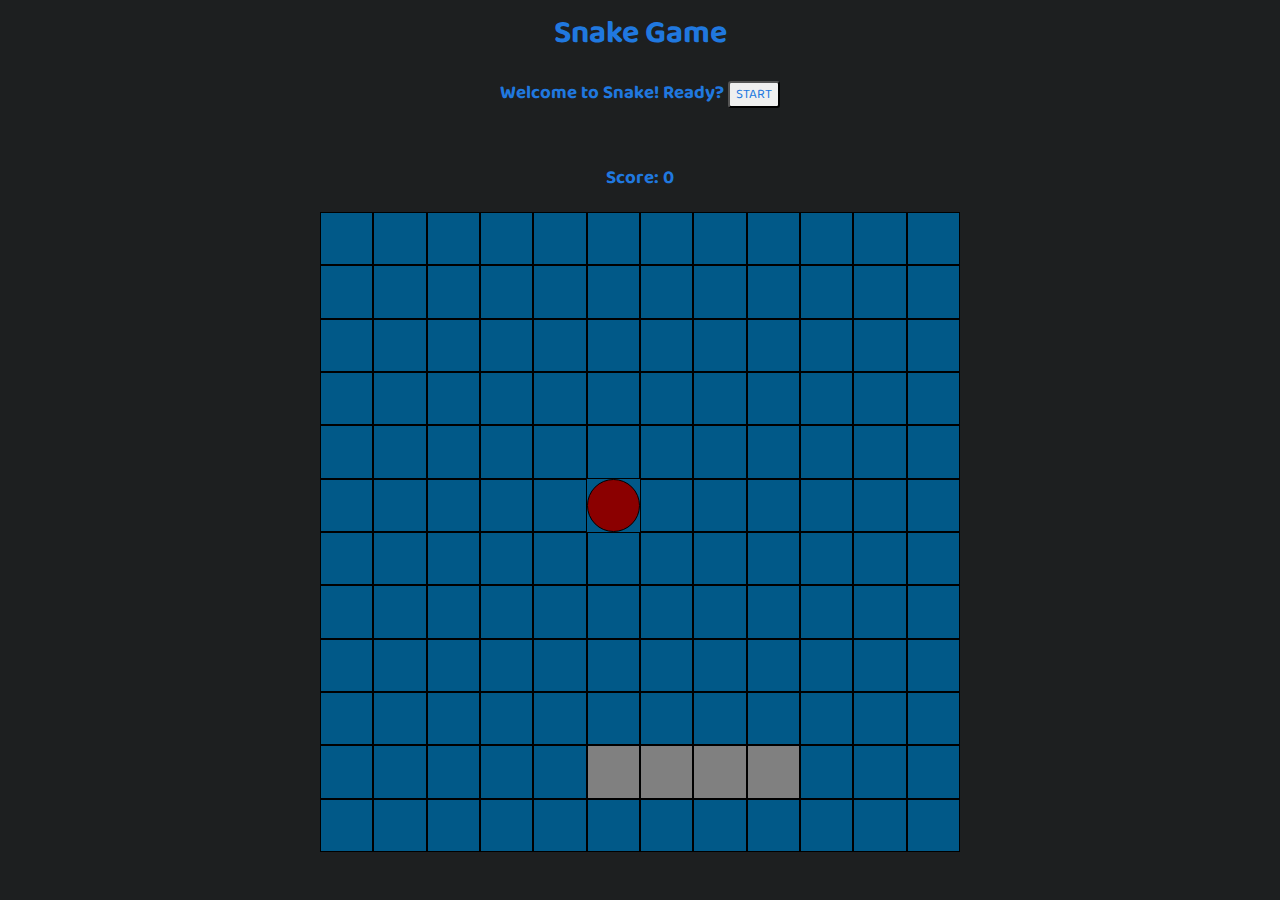
==== snake/index.html @ 58f3c5ba "first commit" ====
<html>
  <head>
    <title>Snake</title>
    <link rel="stylesheet" href="style.css" />
  </head>
  <body>
    <h1>Snake Game</h1>
    <h3 id="prompt">
      Welcome to Snake! Ready? <button class="start-game">START</button>
    </h3>
    <h3 id="game-over">Game Over <button class="reset-game">RESET</button></h3>
    <h3 id="controls">
      <button class="left">LEFT</button>
      <button class="up">UP</button>
      <button class="right">RIGHT</button>
      <button class="down">DOWN</button>
    </h3>
    <h3 id="scoreStrip">Score: <span id="score"></span></h3>
    <main id="board">
      <div class="cell" data-coordinates="0,0"></div>
      <div class="cell" data-coordinates="0,1"></div>
      <div class="cell" data-coordinates="0,2"></div>
      <div class="cell" data-coordinates="0,3"></div>
      <div class="cell" data-coordinates="0,4"></div>
      <div class="cell" data-coordinates="0,5"></div>
      <div class="cell" data-coordinates="0,6"></div>
      <div class="cell" data-coordinates="0,7"></div>
      <div class="cell" data-coordinates="0,8"></div>
      <div class="cell" data-coordinates="0,9"></div>
      <div class="cell" data-coordinates="0,10"></div>
      <div class="cell" data-coordinates="0,11"></div>

      <div class="cell" data-coordinates="1,0"></div>
      <div class="cell" data-coordinates="1,1"></div>
      <div class="cell" data-coordinates="1,2"></div>
      <div class="cell" data-coordinates="1,3"></div>
      <div class="cell" data-coordinates="1,4"></div>
      <div class="cell" data-coordinates="1,5"></div>
      <div class="cell" data-coordinates="1,6"></div>
      <div class="cell" data-coordinates="1,7"></div>
      <div class="cell" data-coordinates="1,8"></div>
      <div class="cell" data-coordinates="1,9"></div>
      <div class="cell" data-coordinates="1,10"></div>
      <div class="cell" data-coordinates="1,11"></div>

      <div class="cell" data-coordinates="2,0"></div>
      <div class="cell" data-coordinates="2,1"></div>
      <div class="cell" data-coordinates="2,2"></div>
      <div class="cell" data-coordinates="2,3"></div>
      <div class="cell" data-coordinates="2,4"></div>
      <div class="cell" data-coordinates="2,5"></div>
      <div class="cell" data-coordinates="2,6"></div>
      <div class="cell" data-coordinates="2,7"></div>
      <div class="cell" data-coordinates="2,8"></div>
      <div class="cell" data-coordinates="2,9"></div>
      <div class="cell" data-coordinates="2,10"></div>
      <div class="cell" data-coordinates="2,11"></div>

      <div class="cell" data-coordinates="3,0"></div>
      <div class="cell" data-coordinates="3,1"></div>
      <div class="cell" data-coordinates="3,2"></div>
      <div class="cell" data-coordinates="3,3"></div>
      <div class="cell" data-coordinates="3,4"></div>
      <div class="cell" data-coordinates="3,5"></div>
      <div class="cell" data-coordinates="3,6"></div>
      <div class="cell" data-coordinates="3,7"></div>
      <div class="cell" data-coordinates="3,8"></div>
      <div class="cell" data-coordinates="3,9"></div>
      <div class="cell" data-coordinates="3,10"></div>
      <div class="cell" data-coordinates="3,11"></div>

      <div class="cell" data-coordinates="4,0"></div>
      <div class="cell" data-coordinates="4,1"></div>
      <div class="cell" data-coordinates="4,2"></div>
      <div class="cell" data-coordinates="4,3"></div>
      <div class="cell" data-coordinates="4,4"></div>
      <div class="cell" data-coordinates="4,5"></div>
      <div class="cell" data-coordinates="4,6"></div>
      <div class="cell" data-coordinates="4,7"></div>
      <div class="cell" data-coordinates="4,8"></div>
      <div class="cell" data-coordinates="4,9"></div>
      <div class="cell" data-coordinates="4,10"></div>
      <div class="cell" data-coordinates="4,11"></div>

      <div class="cell" data-coordinates="5,0"></div>
      <div class="cell" data-coordinates="5,1"></div>
      <div class="cell" data-coordinates="5,2"></div>
      <div class="cell" data-coordinates="5,3"></div>
      <div class="cell" data-coordinates="5,4"></div>
      <div class="cell" data-coordinates="5,5"></div>
      <div class="cell" data-coordinates="5,6"></div>
      <div class="cell" data-coordinates="5,7"></div>
      <div class="cell" data-coordinates="5,8"></div>
      <div class="cell" data-coordinates="5,9"></div>
      <div class="cell" data-coordinates="5,10"></div>
      <div class="cell" data-coordinates="5,11"></div>

      <div class="cell" data-coordinates="6,0"></div>
      <div class="cell" data-coordinates="6,1"></div>
      <div class="cell" data-coordinates="6,2"></div>
      <div class="cell" data-coordinates="6,3"></div>
      <div class="cell" data-coordinates="6,4"></div>
      <div class="cell" data-coordinates="6,5"></div>
      <div class="cell" data-coordinates="6,6"></div>
      <div class="cell" data-coordinates="6,7"></div>
      <div class="cell" data-coordinates="6,8"></div>
      <div class="cell" data-coordinates="6,9"></div>
      <div class="cell" data-coordinates="6,10"></div>
      <div class="cell" data-coordinates="6,11"></div>

      <div class="cell" data-coordinates="7,0"></div>
      <div class="cell" data-coordinates="7,1"></div>
      <div class="cell" data-coordinates="7,2"></div>
      <div class="cell" data-coordinates="7,3"></div>
      <div class="cell" data-coordinates="7,4"></div>
      <div class="cell" data-coordinates="7,5"></div>
      <div class="cell" data-coordinates="7,6"></div>
      <div class="cell" data-coordinates="7,7"></div>
      <div class="cell" data-coordinates="7,8"></div>
      <div class="cell" data-coordinates="7,9"></div>
      <div class="cell" data-coordinates="7,10"></div>
      <div class="cell" data-coordinates="7,11"></div>

      <div class="cell" data-coordinates="8,0"></div>
      <div class="cell" data-coordinates="8,1"></div>
      <div class="cell" data-coordinates="8,2"></div>
      <div class="cell" data-coordinates="8,3"></div>
      <div class="cell" data-coordinates="8,4"></div>
      <div class="cell" data-coordinates="8,5"></div>
      <div class="cell" data-coordinates="8,6"></div>
      <div class="cell" data-coordinates="8,7"></div>
      <div class="cell" data-coordinates="8,8"></div>
      <div class="cell" data-coordinates="8,9"></div>
      <div class="cell" data-coordinates="8,10"></div>
      <div class="cell" data-coordinates="8,11"></div>

      <div class="cell" data-coordinates="9,0"></div>
      <div class="cell" data-coordinates="9,1"></div>
      <div class="cell" data-coordinates="9,2"></div>
      <div class="cell" data-coordinates="9,3"></div>
      <div class="cell" data-coordinates="9,4"></div>
      <div class="cell" data-coordinates="9,5"></div>
      <div class="cell" data-coordinates="9,6"></div>
      <div class="cell" data-coordinates="9,7"></div>
      <div class="cell" data-coordinates="9,8"></div>
      <div class="cell" data-coordinates="9,9"></div>
      <div class="cell" data-coordinates="9,10"></div>
      <div class="cell" data-coordinates="9,11"></div>

      <div class="cell" data-coordinates="10,0"></div>
      <div class="cell" data-coordinates="10,1"></div>
      <div class="cell" data-coordinates="10,2"></div>
      <div class="cell" data-coordinates="10,3"></div>
      <div class="cell" data-coordinates="10,4"></div>
      <div class="cell" data-coordinates="10,5"></div>
      <div class="cell" data-coordinates="10,6"></div>
      <div class="cell" data-coordinates="10,7"></div>
      <div class="cell" data-coordinates="10,8"></div>
      <div class="cell" data-coordinates="10,9"></div>
      <div class="cell" data-coordinates="10,10"></div>
      <div class="cell" data-coordinates="10,11"></div>

      <div class="cell" data-coordinates="11,0"></div>
      <div class="cell" data-coordinates="11,1"></div>
      <div class="cell" data-coordinates="11,2"></div>
      <div class="cell" data-coordinates="11,3"></div>
      <div class="cell" data-coordinates="11,4"></div>
      <div class="cell" data-coordinates="11,5"></div>
      <div class="cell" data-coordinates="11,6"></div>
      <div class="cell" data-coordinates="11,7"></div>
      <div class="cell" data-coordinates="11,8"></div>
      <div class="cell" data-coordinates="11,9"></div>
      <div class="cell" data-coordinates="11,10"></div>
      <div class="cell" data-coordinates="11,11"></div>
    </main>
  </body>
  <script src="app.js"></script>
</html>
---- snake/style.css ----
@import url("https://fonts.googleapis.com/css?family=Baloo+2");

* {
  font-family: "Baloo 2", cursive;
  color: #2078df;
}

body {
  display: flex;
  flex-direction: column;
  align-items: center;
  background-color: #1d1f20;
}

main {
  display: grid;
  grid-template: repeat(12, 1fr) / repeat(12, 1fr);
  width: 40rem;
  height: 40rem;
  background-color: #015988;
}

h1 {
  margin: 0 auto;
}

h3 {
  height: 3rem;
}

#scoreStrip {
  height: auto;
}

.cell {
  border: 0.5px solid black;
}

.cell.apple {
  background-color: darkred;
  border-radius: 50%;
}

.cell.snake {
  background-color: gray;
}

button {
  border-radius: 0.2rem;
}

#controls {
  display: none;
  grid-template: repeat(3, 1fr) / repeat(3, 1fr);
}

button.up {
  grid-row: 1/2;
  grid-column: 2/3;
}

button.down {
  grid-row: 3/4;
  grid-column: 2/3;
}

button.right {
  grid-row: 2/3;
  grid-column: 3/4;
}
button.left {
  grid-row: 2/3;
  grid-column: 1/2;
}

#game-over {
  display: none;
}
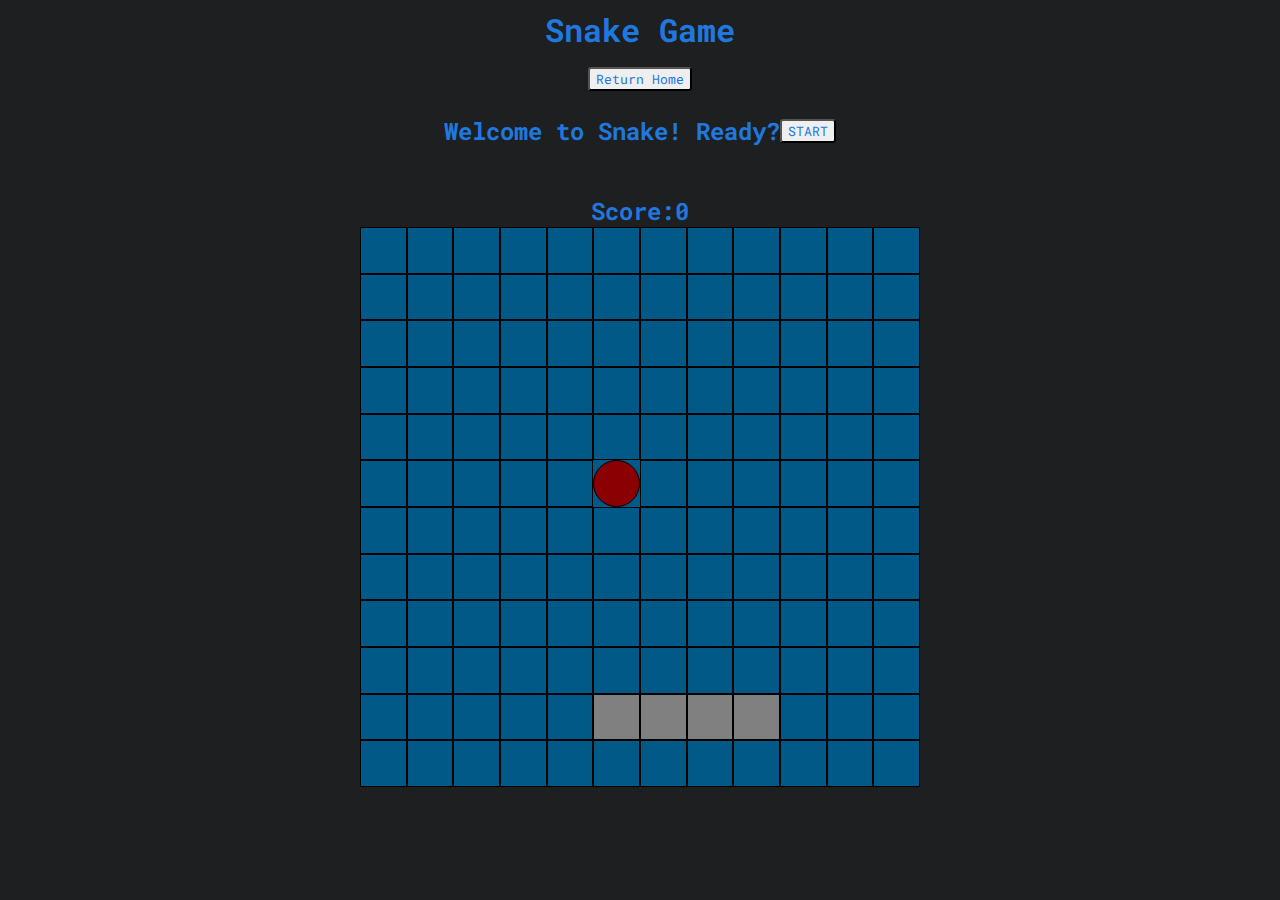
==== commit 4e8dd829: "updated for final build before ai buildout" ====
--- a/snake/index.html
+++ b/snake/index.html
@@ -5,6 +5,9 @@
   </head>
   <body>
     <h1>Snake Game</h1>
+    <a href="../index.html">
+      <button>Return Home</button>
+    </a>
     <h3 id="prompt">
       Welcome to Snake! Ready? <button class="start-game">START</button>
     </h3>
--- a/snake/style.css
+++ b/snake/style.css
@@ -1,7 +1,7 @@
-@import url("https://fonts.googleapis.com/css?family=Baloo+2");
+@import url("https://fonts.googleapis.com/css2?family=Roboto+Mono:wght@500&display=swap");
 
 * {
-  font-family: "Baloo 2", cursive;
+  font-family: "Roboto Mono", monospace;
   color: #2078df;
 }
 
@@ -15,21 +15,25 @@
 main {
   display: grid;
   grid-template: repeat(12, 1fr) / repeat(12, 1fr);
-  width: 40rem;
-  height: 40rem;
+  width: 35rem;
+  height: 35rem;
+
   background-color: #015988;
 }
 
 h1 {
-  margin: 0 auto;
+  margin: 0;
+  margin-bottom: 1rem;
 }
 
 h3 {
-  height: 3rem;
+  font-size: 1.5rem;
+  display: flex;
+  align-items: center;
 }
 
 #scoreStrip {
-  height: auto;
+  margin-bottom: auto;
 }
 
 .cell {
@@ -52,6 +56,7 @@
 #controls {
   display: none;
   grid-template: repeat(3, 1fr) / repeat(3, 1fr);
+  margin: 1rem;
 }
 
 button.up {
